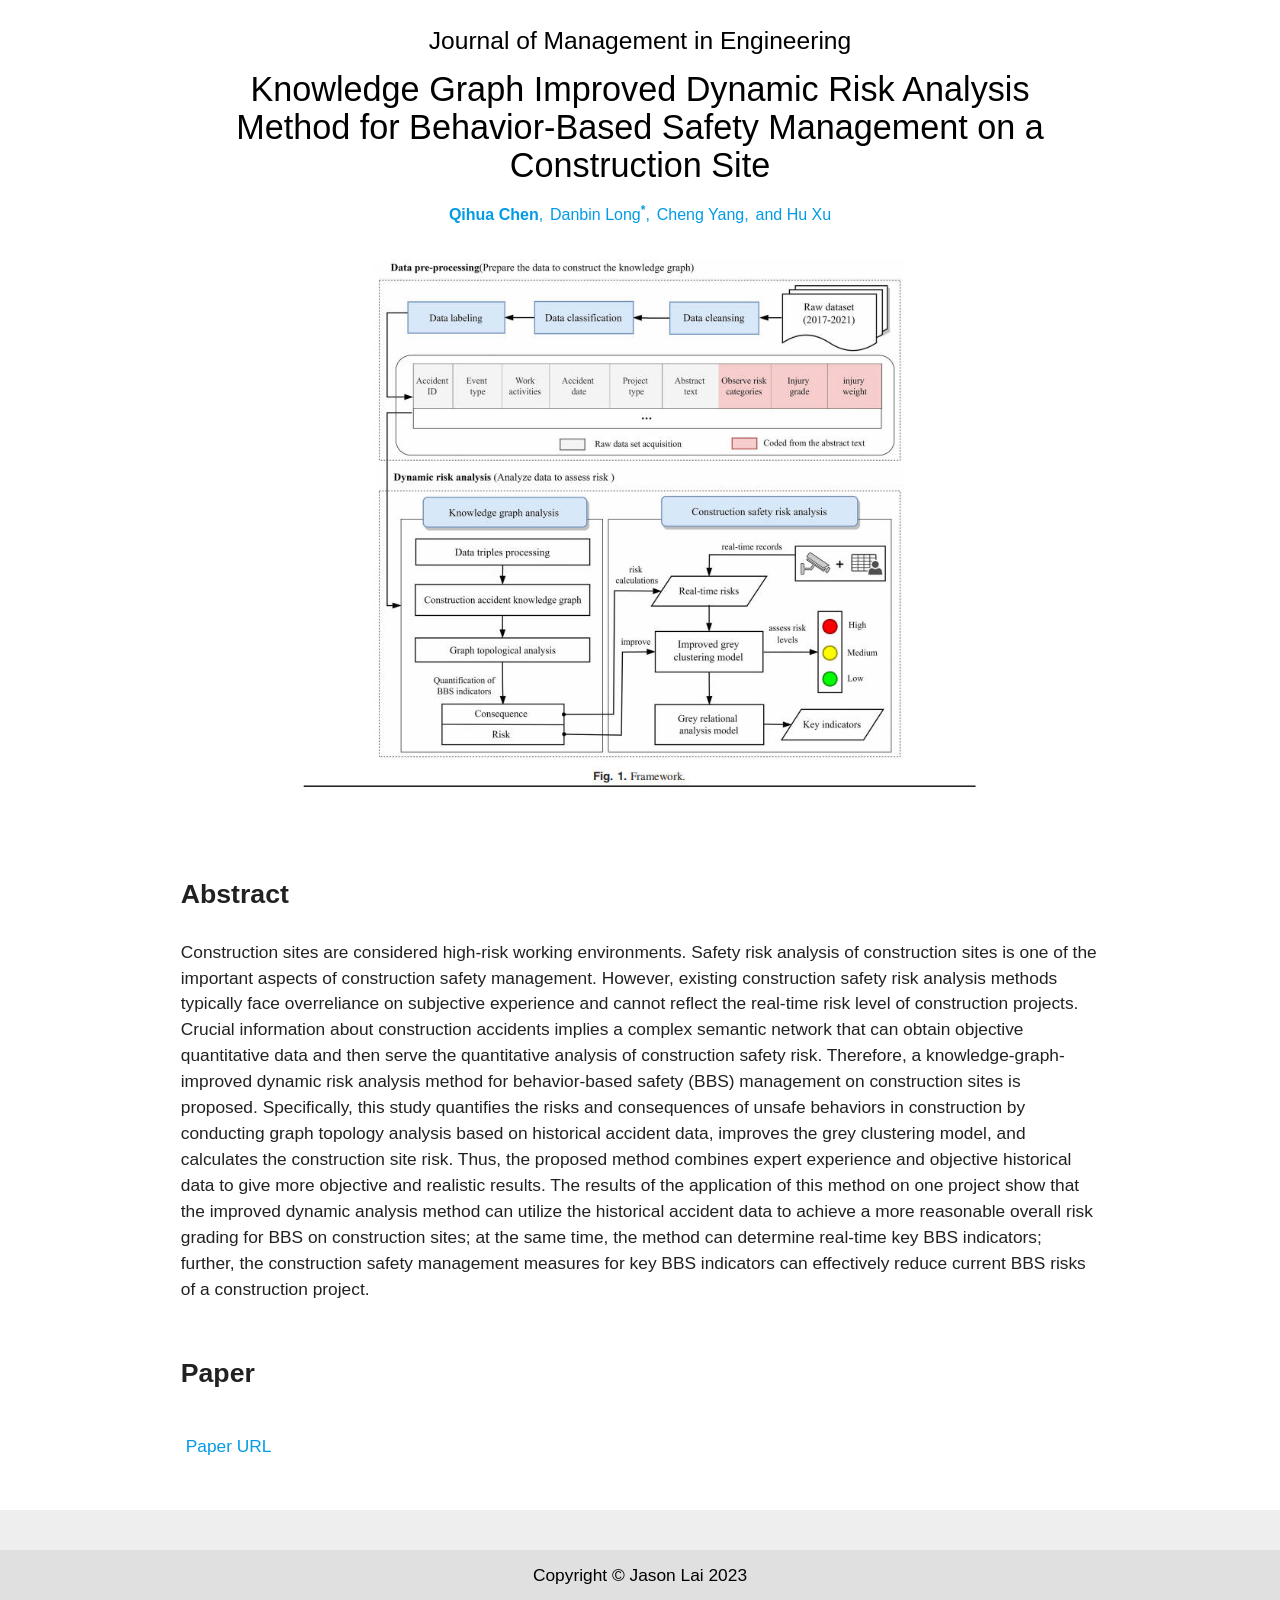
==== publications/cakg/index.html @ ec6a3db5 "init submit" ====
<!DOCTYPE html>
<html lang="en">
<head>
  <meta http-equiv="Content-Type" content="text/html; charset=UTF-8"/>
  <meta name="viewport" content="width=device-width, initial-scale=1, maximum-scale=1.0"/>
  <meta name="author" content="jasonlai">
  <title>Knowledge Graph Improved Dynamic Risk Analysis Method for Behavior-Based Safety Management on a Construction Site</title>

  <!-- CSS  -->
  <link href="https://fonts.googleapis.com/icon?family=Material+Icons" rel="stylesheet">
  <link href="css/materialize.css" type="text/css" rel="stylesheet" media="screen,projection"/>
  <link href="css/style.css" type="text/css" rel="stylesheet" media="screen,projection"/>
  <link href="css/font-awesome.min.css" rel="stylesheet">
</head>
<body>
  
  <div class="section no-pad-bot" id="index-banner">
    <div class="container scrollspy" id="home">

      <h5 class="header center black-text">Journal of Management in Engineering</h5>
      <h4 class="header center black-text">Knowledge Graph Improved Dynamic Risk Analysis Method for Behavior-Based Safety Management on a Construction Site</h4>

      <h5 class="col center">
          <span class="author"><a href=" " target="blank"><b>Qihua Chen</b>,</a></span>
          <span class="author"><a href=" " target="blank">Danbin Long<b><sup>*</sup></b>,</a></span>
          <span class="author"><a href=" " target="blank">Cheng Yang,</a></span>
          <span class="author"><a href=" " target="blank">and Hu Xu</a></span>
      </h5>

    </div>
  </div>


  <div class="container">

    <div class="section">
      <div class="row center">
        <div class="col offset-l1 l10 m12 s12">
          <img class="responsive-img" src="images/fw.jpg">
        </div>        
      </div>
    </div>

    <br>

    <div class="row section scrollspy" id="abstract">
      <div class="title">Abstract</div><br>
      Construction sites are considered high-risk working environments. Safety risk analysis of construction sites is one of the important aspects of construction safety management. However, existing construction safety risk analysis methods typically face overreliance on subjective experience and cannot reflect the real-time risk level of construction projects. Crucial information about construction accidents implies a complex semantic network that can obtain objective quantitative data and then serve the quantitative analysis of construction safety risk. Therefore, a knowledge-graph-improved dynamic risk analysis method for behavior-based safety (BBS) management on construction sites is proposed. Specifically, this study quantifies the risks and consequences of unsafe behaviors in construction by conducting graph topology analysis based on historical accident data, improves the grey clustering model, and calculates the construction site risk. Thus, the proposed method combines expert experience and objective historical data to give more objective and realistic results. The results of the application of this method on one project show that the improved dynamic analysis method can utilize the historical accident data to achieve a more reasonable overall risk grading for BBS on construction sites; at the same time, the method can determine real-time key BBS indicators; further, the construction safety management measures for key BBS indicators can effectively reduce current BBS risks of a construction project.
    </div>

    <div class="row section scrollspy" id="paper">
      <div class="title">Paper</div>
      <br>
      <table class="highlight">
        <tbody>
          <tr><td><a href=https://ascelibrary.org/doi/abs/10.1061/JMENEA.MEENG-5306 target="blank">Paper URL</a></td></tr>
        </tbody>
      </table>
    </div>

  </div>


  <footer class="page-footer grey lighten-3">
      <div class="row">
        <div class="col l4 offset-l4 s12">
          <script type="text/javascript" id="clustrmaps" src="//cdn.clustrmaps.com/map_v2.js?cl=ffffff&w=a&t=tt&d=DnWJ8AXwH85BXs0pLwz4XZjzLSjdbuw-L42hdaWOl8Q"></script>
        </div>
      </div>
    <div class="footer-copyright center black-text">
      Copyright © Jason Lai 2023
    </div>
  </footer>


  <!--  Scripts-->
  <script src="https://code.jquery.com/jquery-2.1.1.min.js"></script>
  <script src="js/materialize.js"></script>
  <script src="js/init.js"></script>

  </body>
</html>
---- publications/cakg/css/style.css ----
/* Custom Stylesheet */
/**
 * Use this file to override Materialize files so you can update
 * the core Materialize files in the future
 *
 * Made By MaterializeCSS.com
 */
html{
 }
body{
    font-family: Palatino Linotype, Helvetica Neue, Helvetica, Arial, sans-serif;
    font-size: 13pt;
}

.icon-block {
  padding: 0px;
}
.icon-block .material-icons {
	font-size: inherit;
}

.author{
    font-size: 12pt;
}
.affiliation{
    font-size: 16pt;
}

.title{
    font-size: 20pt;
    font-weight: bold;
}
.subtitle{
    font-size: 14pt;
    text-align: center;
    margin-bottom: 5px;
}

pre{
    font-size: 12pt;
    padding: 10px;
    border-radius: 10px;
    background-color: #EEEEEE;
}


.nav-item{
    font-size: 12pt !important;
}

.navbar-fixed { background-color: rgba(45,45,45,0.5);transition: background-color 2s ease 0s;}
.navbar-fixed.opaque { background-color: rgba(45,45,45,0.5);transition: background-color 2s ease 0s; }


.fa-folder-open{
  color: #f4d275;
}

.footer-copyright{
  background-color: #e0e0e0 !important;
}

.centered-text{
    font-size: 14pt;
    font-weight: bold;
    margin-top: 20px;
    margin-bottom: 5px;
    text-align: center;
}

.caption{
    font-size: 14pt;
    font-weight: bold;
    margin-top: 20px;
    margin-bottom: 5px;
    text-align: center;
}
.method-tag{
    font-size: 12pt;
    width: 6%;
    color: #224B8D;
}

.method-tag:hover{
    /*font-weight: bold;*/
    color: red;
    cursor: pointer;
}

.img_selector{
    text-align: center;
}

.demo-img{
    min-height: 450px !important;
    /*max-height: 800px !important;*/
}

.note{
    font-size: 12pt;
    font-weight: bold;
}

.emphasis{
    font-size: 13pt;
    font-weight: bold;
    color: red;
}

.youtube {
  aspect-ratio: 16 / 9;
  width: 100%;
}
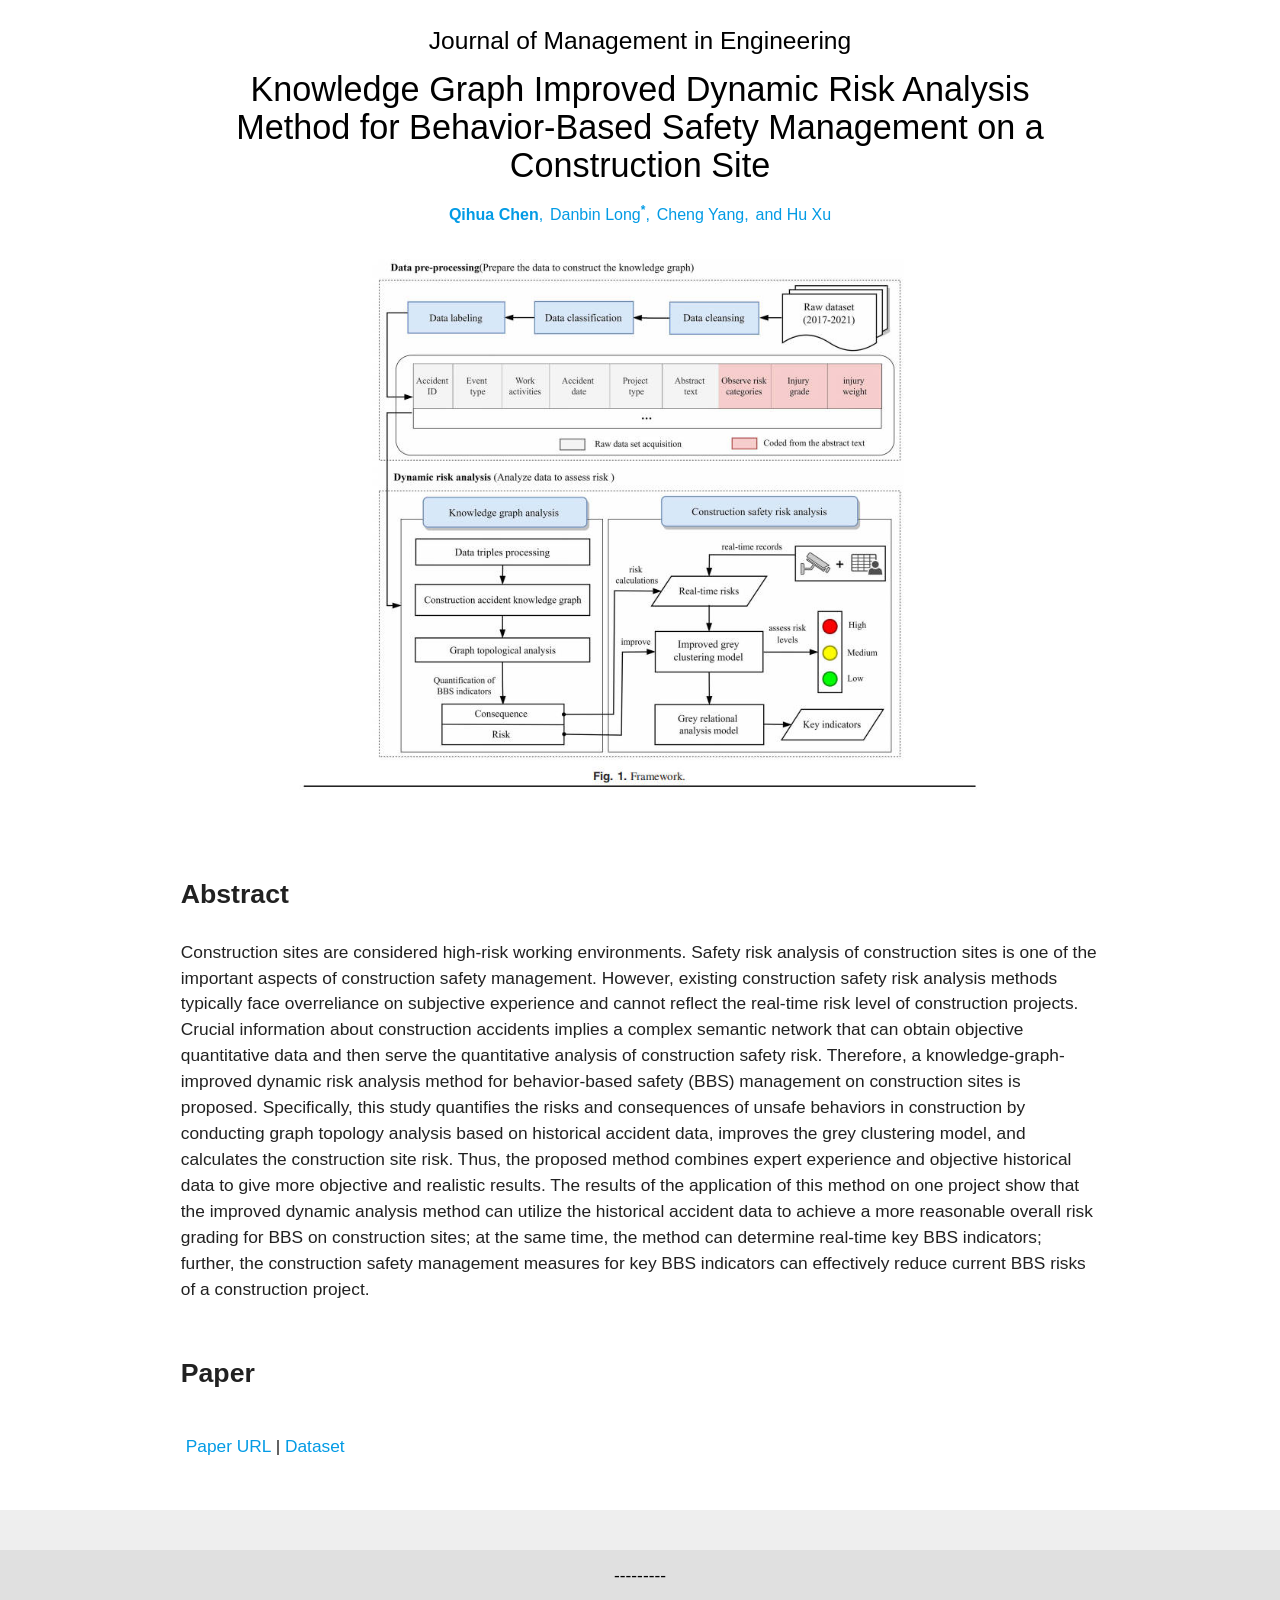
==== commit 1ec269db: "update" ====
--- a/publications/cakg/index.html
+++ b/publications/cakg/index.html
@@ -1,31 +1,34 @@
-
 <!DOCTYPE html>
 <html lang="en">
+
 <head>
-  <meta http-equiv="Content-Type" content="text/html; charset=UTF-8"/>
-  <meta name="viewport" content="width=device-width, initial-scale=1, maximum-scale=1.0"/>
+  <meta http-equiv="Content-Type" content="text/html; charset=UTF-8" />
+  <meta name="viewport" content="width=device-width, initial-scale=1, maximum-scale=1.0" />
   <meta name="author" content="jasonlai">
-  <title>Knowledge Graph Improved Dynamic Risk Analysis Method for Behavior-Based Safety Management on a Construction Site</title>
+  <title>Knowledge Graph Improved Dynamic Risk Analysis Method for Behavior-Based Safety Management on a Construction
+    Site</title>
 
   <!-- CSS  -->
   <link href="https://fonts.googleapis.com/icon?family=Material+Icons" rel="stylesheet">
-  <link href="css/materialize.css" type="text/css" rel="stylesheet" media="screen,projection"/>
-  <link href="css/style.css" type="text/css" rel="stylesheet" media="screen,projection"/>
+  <link href="css/materialize.css" type="text/css" rel="stylesheet" media="screen,projection" />
+  <link href="css/style.css" type="text/css" rel="stylesheet" media="screen,projection" />
   <link href="css/font-awesome.min.css" rel="stylesheet">
 </head>
+
 <body>
-  
+
   <div class="section no-pad-bot" id="index-banner">
     <div class="container scrollspy" id="home">
 
       <h5 class="header center black-text">Journal of Management in Engineering</h5>
-      <h4 class="header center black-text">Knowledge Graph Improved Dynamic Risk Analysis Method for Behavior-Based Safety Management on a Construction Site</h4>
+      <h4 class="header center black-text">Knowledge Graph Improved Dynamic Risk Analysis Method for Behavior-Based
+        Safety Management on a Construction Site</h4>
 
       <h5 class="col center">
-          <span class="author"><a href=" " target="blank"><b>Qihua Chen</b>,</a></span>
-          <span class="author"><a href=" " target="blank">Danbin Long<b><sup>*</sup></b>,</a></span>
-          <span class="author"><a href=" " target="blank">Cheng Yang,</a></span>
-          <span class="author"><a href=" " target="blank">and Hu Xu</a></span>
+        <span class="author"><a href=" " target="blank"><b>Qihua Chen</b>,</a></span>
+        <span class="author"><a href=" " target="blank">Danbin Long<b><sup>*</sup></b>,</a></span>
+        <span class="author"><a href=" " target="blank">Cheng Yang,</a></span>
+        <span class="author"><a href=" " target="blank">and Hu Xu</a></span>
       </h5>
 
     </div>
@@ -38,7 +41,7 @@
       <div class="row center">
         <div class="col offset-l1 l10 m12 s12">
           <img class="responsive-img" src="images/fw.jpg">
-        </div>        
+        </div>
       </div>
     </div>
 
@@ -46,7 +49,20 @@
 
     <div class="row section scrollspy" id="abstract">
       <div class="title">Abstract</div><br>
-      Construction sites are considered high-risk working environments. Safety risk analysis of construction sites is one of the important aspects of construction safety management. However, existing construction safety risk analysis methods typically face overreliance on subjective experience and cannot reflect the real-time risk level of construction projects. Crucial information about construction accidents implies a complex semantic network that can obtain objective quantitative data and then serve the quantitative analysis of construction safety risk. Therefore, a knowledge-graph-improved dynamic risk analysis method for behavior-based safety (BBS) management on construction sites is proposed. Specifically, this study quantifies the risks and consequences of unsafe behaviors in construction by conducting graph topology analysis based on historical accident data, improves the grey clustering model, and calculates the construction site risk. Thus, the proposed method combines expert experience and objective historical data to give more objective and realistic results. The results of the application of this method on one project show that the improved dynamic analysis method can utilize the historical accident data to achieve a more reasonable overall risk grading for BBS on construction sites; at the same time, the method can determine real-time key BBS indicators; further, the construction safety management measures for key BBS indicators can effectively reduce current BBS risks of a construction project.
+      Construction sites are considered high-risk working environments. Safety risk analysis of construction sites is
+      one of the important aspects of construction safety management. However, existing construction safety risk
+      analysis methods typically face overreliance on subjective experience and cannot reflect the real-time risk level
+      of construction projects. Crucial information about construction accidents implies a complex semantic network that
+      can obtain objective quantitative data and then serve the quantitative analysis of construction safety risk.
+      Therefore, a knowledge-graph-improved dynamic risk analysis method for behavior-based safety (BBS) management on
+      construction sites is proposed. Specifically, this study quantifies the risks and consequences of unsafe behaviors
+      in construction by conducting graph topology analysis based on historical accident data, improves the grey
+      clustering model, and calculates the construction site risk. Thus, the proposed method combines expert experience
+      and objective historical data to give more objective and realistic results. The results of the application of this
+      method on one project show that the improved dynamic analysis method can utilize the historical accident data to
+      achieve a more reasonable overall risk grading for BBS on construction sites; at the same time, the method can
+      determine real-time key BBS indicators; further, the construction safety management measures for key BBS
+      indicators can effectively reduce current BBS risks of a construction project.
     </div>
 
     <div class="row section scrollspy" id="paper">
@@ -54,7 +70,12 @@
       <br>
       <table class="highlight">
         <tbody>
-          <tr><td><a href=https://ascelibrary.org/doi/abs/10.1061/JMENEA.MEENG-5306 target="blank">Paper URL</a></td></tr>
+          <tr>
+          <tr>
+            <td><a href="https://ascelibrary.org/doi/abs/10.1061/JMENEA.MEENG-5306" target="_blank">Paper URL</a> | <a
+                href="https://github.com/QHCV/CPPED" target="_blank">Dataset</a></td>
+          </tr>
+          </tr>
         </tbody>
       </table>
     </div>
@@ -63,13 +84,14 @@
 
 
   <footer class="page-footer grey lighten-3">
-      <div class="row">
-        <div class="col l4 offset-l4 s12">
-          <script type="text/javascript" id="clustrmaps" src="//cdn.clustrmaps.com/map_v2.js?cl=ffffff&w=a&t=tt&d=DnWJ8AXwH85BXs0pLwz4XZjzLSjdbuw-L42hdaWOl8Q"></script>
-        </div>
+    <div class="row">
+      <div class="col l4 offset-l4 s12">
+        <script type="text/javascript" id="clustrmaps"
+          src="//cdn.clustrmaps.com/map_v2.js?cl=ffffff&w=a&t=tt&d=DnWJ8AXwH85BXs0pLwz4XZjzLSjdbuw-L42hdaWOl8Q"></script>
       </div>
+    </div>
     <div class="footer-copyright center black-text">
-      Copyright © Jason Lai 2023
+      ---------
     </div>
   </footer>
 
@@ -79,5 +101,6 @@
   <script src="js/materialize.js"></script>
   <script src="js/init.js"></script>
 
-  </body>
-</html>
+</body>
+
+</html>
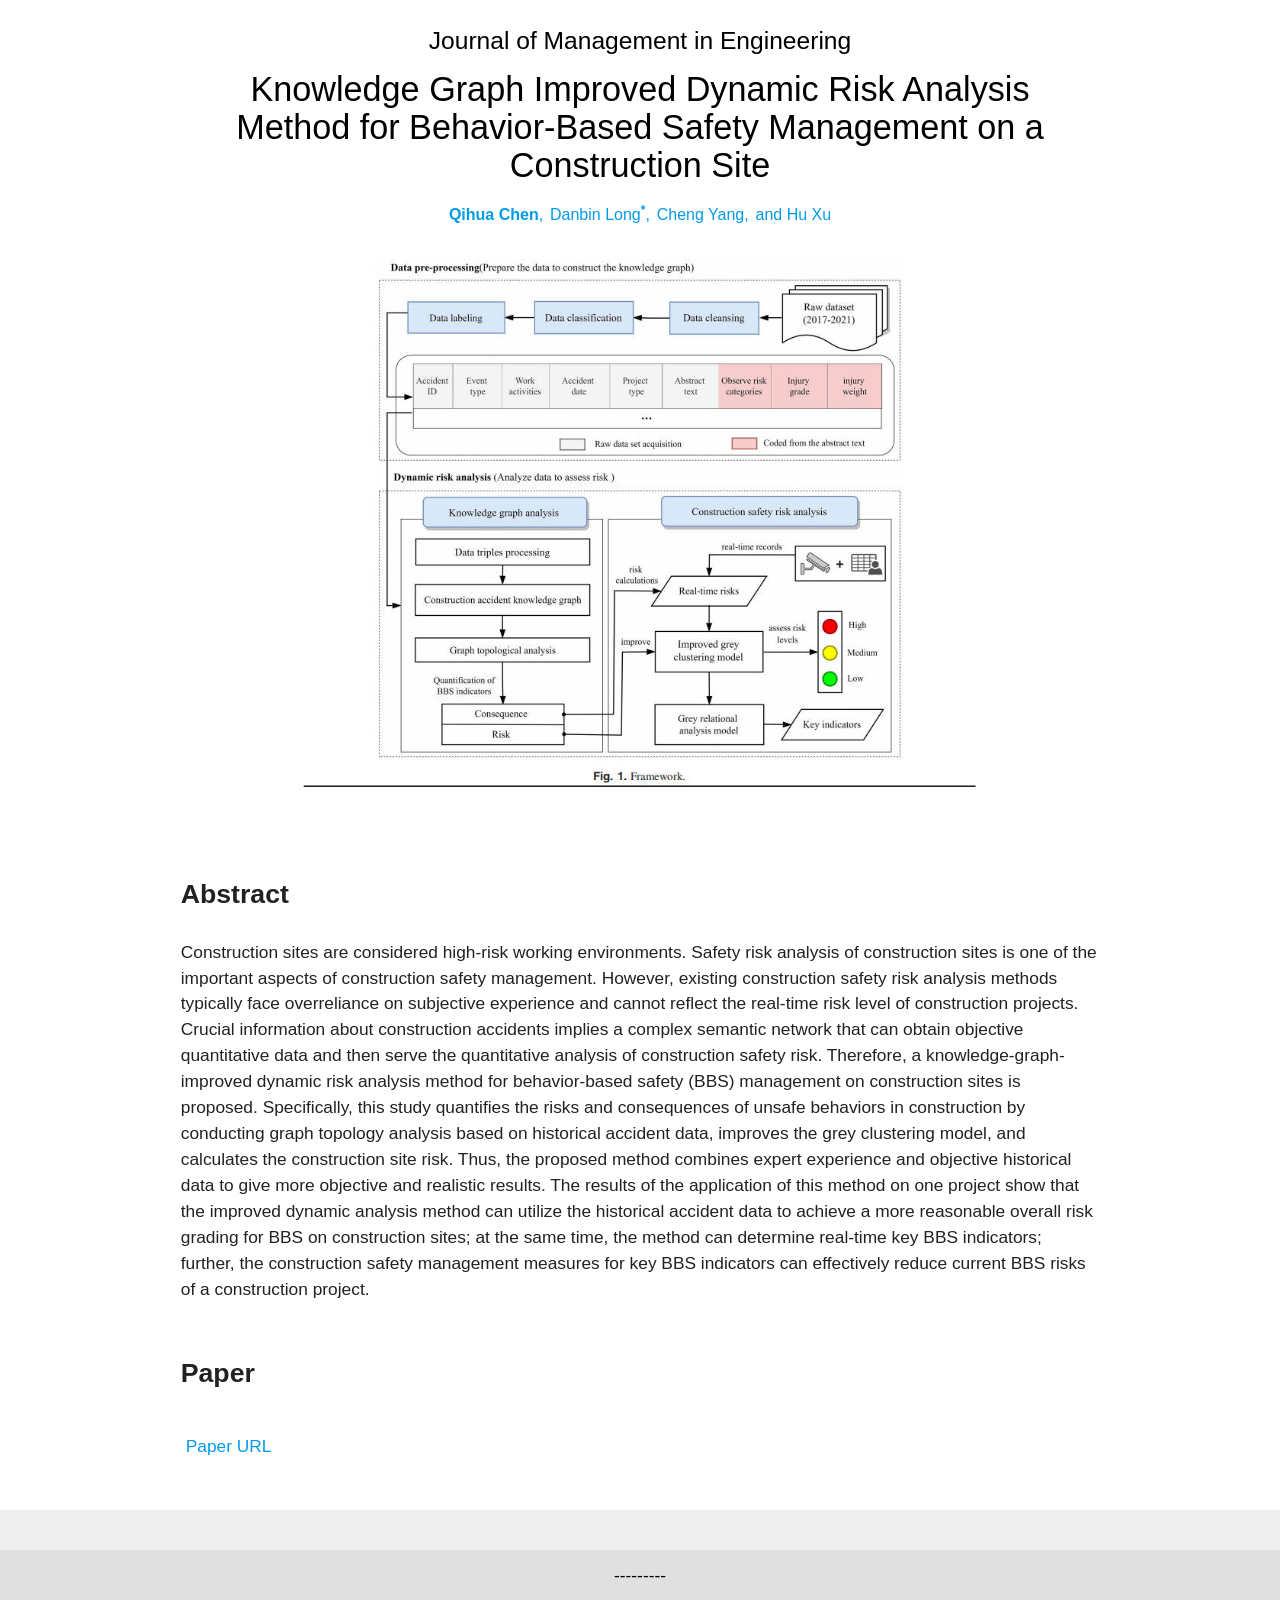
==== commit 71000c3b: "update" ====
--- a/publications/cakg/index.html
+++ b/publications/cakg/index.html
@@ -72,8 +72,7 @@
         <tbody>
           <tr>
           <tr>
-            <td><a href="https://ascelibrary.org/doi/abs/10.1061/JMENEA.MEENG-5306" target="_blank">Paper URL</a> | <a
-                href="https://github.com/QHCV/CPPED" target="_blank">Dataset</a></td>
+            <td><a href="https://ascelibrary.org/doi/abs/10.1061/JMENEA.MEENG-5306" target="_blank">Paper URL</a></td>
           </tr>
           </tr>
         </tbody>
